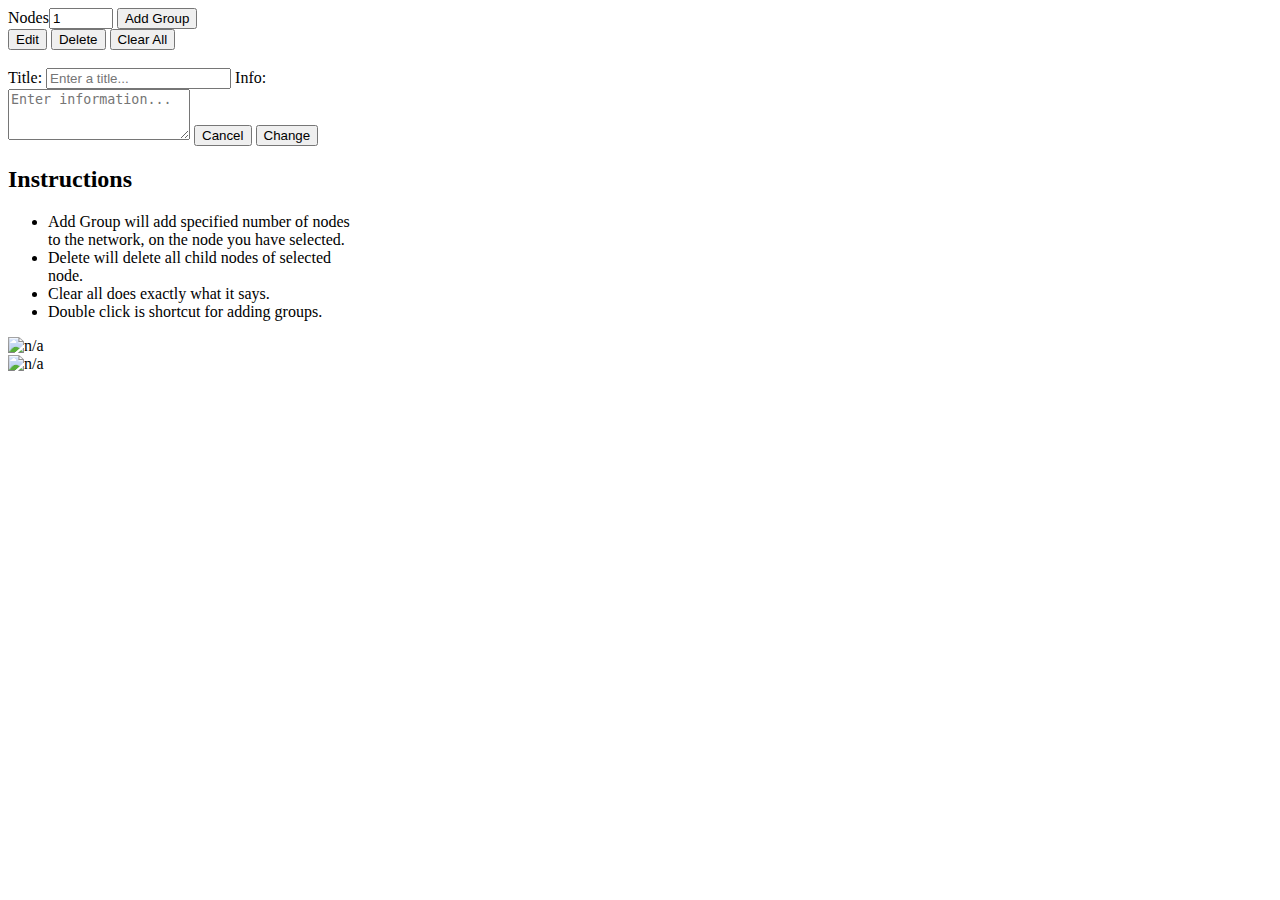
==== index.html @ 5490dbbf "Update and rename main.html to index.html" ====
<!doctype html>
<html>
<head>
  <title>Network | Basic usage</title>
    <script type="text/javascript" src="Vis Network/vis-network.min.js"></script>
    <link href="styles/vis-network.min.css" rel="stylesheet" type="text/css" />
    <link rel="stylesheet" type="text/css" href="styles/mycss.css"> 
    <link rel="stylesheet" type="text/css" href="styles/bootstrap.css">
    <script src="https://ajax.googleapis.com/ajax/libs/jquery/3.2.1/jquery.min.js"></script>
</head>
<body>  
    <div id="mySidenav" class="sidenav">
        <table>
            <tbody>
                <tr>
                    <div class="container" id="inputDialogue">                                         
                        <span class="label label-info" id="label">Nodes</span><input type="number" class="form-control" name="nodeCount" value="1" min="1" max="100" id="nodeCount">
                        <input type="button" name="addGroup" id="addgroup" value="Add Group" class="btn btn-success custom" onclick="addGroup()"><br>
                        <input type="button" name="edit" value="Edit" class="btn btn-info visible custom" onclick="editInterface()">
                        <input type="button" name="deleteGroup" value="Delete" class="btn btn-warning custom" onclick="deleteGroup()">
                        <input type="button" name="clear" value="Clear All" class = "btn btn-danger custom" onclick="clearAll()"><br><br>                        
                        <div class="hidden" id="editinterface">               
                        <form class="form-group" id="editForm">
                            <label for="title">Title:</label>
                            <input type="text" id="title" name="title" placeholder="Enter a title..." class="form-control editcustom">
                            <label for="info" id="editLabel">Info:</label>
                            <textarea name="info" id="info" rows="3" placeholder="Enter information..." class="form-control editcustom"></textarea>
                            <input type="button" name="cancel" value="Cancel" class="btn btn-danger custom" onclick="cancelEdit()">
                            <input type="button" name="change" value="Change" class="btn btn-info custom" onclick="changeValues()">
                        </form>
                        </div>
                        <div id="instructions">
                            <h2>Instructions</h2>
                            <ul id="instructions-list">
                                <li>Add Group will add specified number of nodes to the network, on the node you have selected.</li>
                                <li>Delete will delete all child nodes of selected node.</li>
                                <li>Clear all does exactly what it says.</li>
                                <li>Double click is shortcut for adding groups.</li>
                            </ul>    
                        </div>                                       
                    </div>
                </tr>
            </tbody>
        </table>
        <div onclick="closeNav()" id="closeBtn" onmouseover="" style="cursor:pointer;">
            <img src="images/close.ico" alt="n/a">
        </div>
    </div>
    <span onclick="openNav()" id="openBtn" onmouseover="" style="cursor:pointer;" ><img src="images/open.png" alt="n/a"></span> 
    <div id="mynetwork" style="background-color:white"></div>    
    
    <script type="text/javascript" src="Vis Network/network.js"></script> 
    <script> //just the nav window open close
        function openNav(){
            document.getElementById('mySidenav').style.width = '350px';
        }
        function closeNav(){
            document.getElementById('mySidenav').style.width = '0px';
        }
        openNav();
    </script>    
</body>
</html>
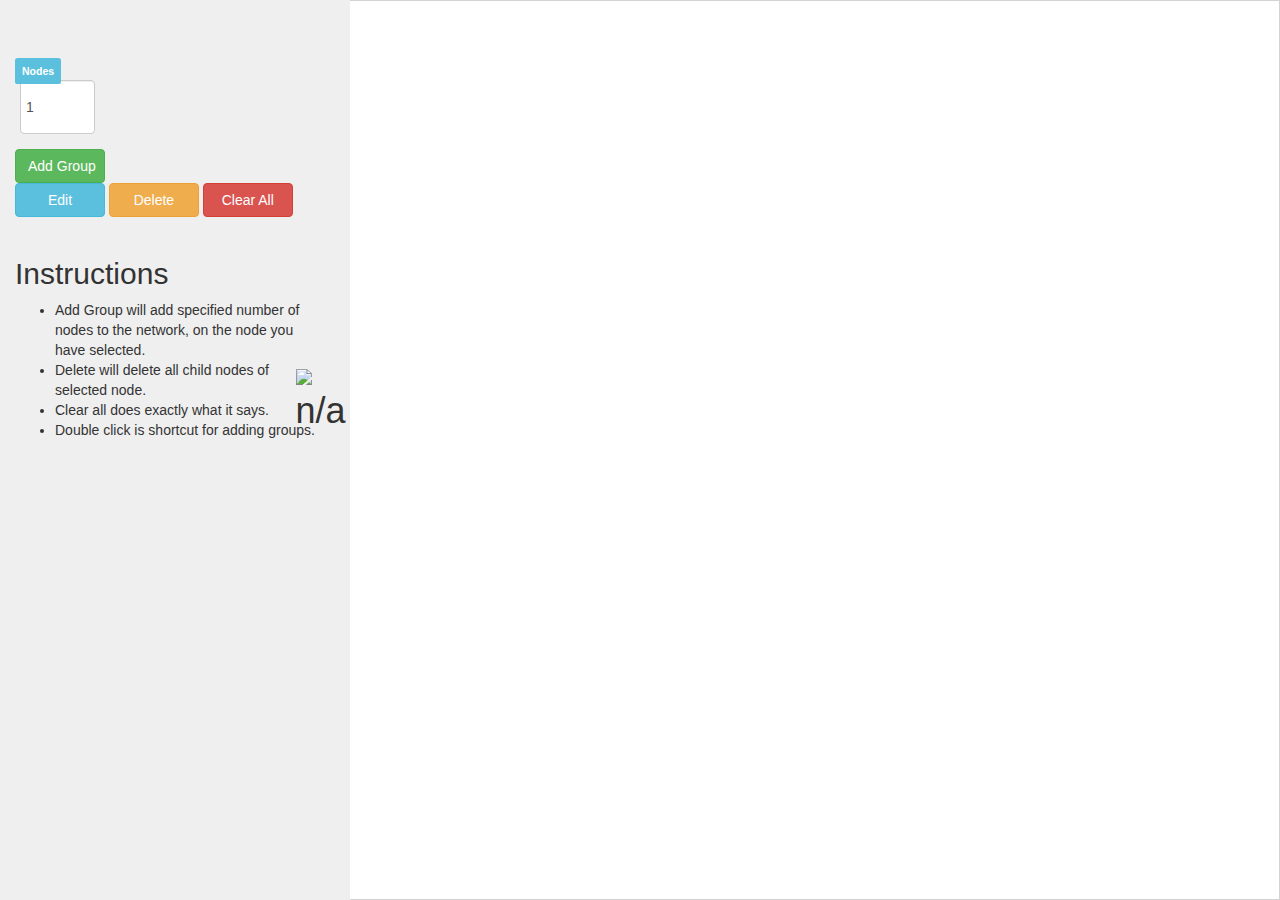
==== commit 8640fdea: "Update index.html" ====
--- a/index.html
+++ b/index.html
@@ -3,9 +3,9 @@
 <head>
   <title>Network | Basic usage</title>
     <script type="text/javascript" src="Vis Network/vis-network.min.js"></script>
-    <link href="styles/vis-network.min.css" rel="stylesheet" type="text/css" />
-    <link rel="stylesheet" type="text/css" href="styles/mycss.css"> 
-    <link rel="stylesheet" type="text/css" href="styles/bootstrap.css">
+    <link href="Vis Network/styles/vis-network.min.css" rel="stylesheet" type="text/css" />
+    <link rel="stylesheet" type="text/css" href="Vis Network/styles/mycss.css"> 
+    <link rel="stylesheet" type="text/css" href="Vis Network/styles/bootstrap.css">
     <script src="https://ajax.googleapis.com/ajax/libs/jquery/3.2.1/jquery.min.js"></script>
 </head>
 <body>  
--- a/Vis Network/styles/vis-network.min.css
+++ b/Vis Network/styles/vis-network.min.css
@@ -0,0 +1 @@
+.vis .overlay{position:absolute;top:0;left:0;width:100%;height:100%;z-index:10}.vis-active{box-shadow:0 0 10px #86d5f8}.vis [class*=span]{min-height:0;width:auto}div.vis-configuration{position:relative;display:block;float:left;font-size:12px}div.vis-configuration-wrapper{display:block;width:700px}div.vis-configuration-wrapper::after{clear:both;content:"";display:block}div.vis-configuration.vis-config-option-container{display:block;width:495px;background-color:#fff;border:2px solid #f7f8fa;border-radius:4px;margin-top:20px;left:10px;padding-left:5px}div.vis-configuration.vis-config-button{display:block;width:495px;height:25px;vertical-align:middle;line-height:25px;background-color:#f7f8fa;border:2px solid #ceced0;border-radius:4px;margin-top:20px;left:10px;padding-left:5px;cursor:pointer;margin-bottom:30px}div.vis-configuration.vis-config-button.hover{background-color:#4588e6;border:2px solid #214373;color:#fff}div.vis-configuration.vis-config-item{display:block;float:left;width:495px;height:25px;vertical-align:middle;line-height:25px}div.vis-configuration.vis-config-item.vis-config-s2{left:10px;background-color:#f7f8fa;padding-left:5px;border-radius:3px}div.vis-configuration.vis-config-item.vis-config-s3{left:20px;background-color:#e4e9f0;padding-left:5px;border-radius:3px}div.vis-configuration.vis-config-item.vis-config-s4{left:30px;background-color:#cfd8e6;padding-left:5px;border-radius:3px}div.vis-configuration.vis-config-header{font-size:18px;font-weight:700}div.vis-configuration.vis-config-label{width:120px;height:25px;line-height:25px}div.vis-configuration.vis-config-label.vis-config-s3{width:110px}div.vis-configuration.vis-config-label.vis-config-s4{width:100px}div.vis-configuration.vis-config-colorBlock{top:1px;width:30px;height:19px;border:1px solid #444;border-radius:2px;padding:0;margin:0;cursor:pointer}input.vis-configuration.vis-config-checkbox{left:-5px}input.vis-configuration.vis-config-rangeinput{position:relative;top:-5px;width:60px;padding:1px;margin:0;pointer-events:none}input.vis-configuration.vis-config-range{-webkit-appearance:none;border:0 solid #fff;background-color:rgba(0,0,0,0);width:300px;height:20px}input.vis-configuration.vis-config-range::-webkit-slider-runnable-track{width:300px;height:5px;background:#dedede;background:-moz-linear-gradient(top,#dedede 0,#c8c8c8 99%);background:-webkit-gradient(linear,left top,left bottom,color-stop(0,#dedede),color-stop(99%,#c8c8c8));background:-webkit-linear-gradient(top,#dedede 0,#c8c8c8 99%);background:-o-linear-gradient(top,#dedede 0,#c8c8c8 99%);background:-ms-linear-gradient(top,#dedede 0,#c8c8c8 99%);background:linear-gradient(to bottom,#dedede 0,#c8c8c8 99%);border:1px solid #999;box-shadow:#aaa 0 0 3px 0;border-radius:3px}input.vis-configuration.vis-config-range::-webkit-slider-thumb{-webkit-appearance:none;border:1px solid #14334b;height:17px;width:17px;border-radius:50%;background:#3876c2;background:-moz-linear-gradient(top,#3876c2 0,#385380 100%);background:-webkit-gradient(linear,left top,left bottom,color-stop(0,#3876c2),color-stop(100%,#385380));background:-webkit-linear-gradient(top,#3876c2 0,#385380 100%);background:-o-linear-gradient(top,#3876c2 0,#385380 100%);background:-ms-linear-gradient(top,#3876c2 0,#385380 100%);background:linear-gradient(to bottom,#3876c2 0,#385380 100%);box-shadow:#111927 0 0 1px 0;margin-top:-7px}input.vis-configuration.vis-config-range:focus{outline:0}input.vis-configuration.vis-config-range:focus::-webkit-slider-runnable-track{background:#9d9d9d;background:-moz-linear-gradient(top,#9d9d9d 0,#c8c8c8 99%);background:-webkit-gradient(linear,left top,left bottom,color-stop(0,#9d9d9d),color-stop(99%,#c8c8c8));background:-webkit-linear-gradient(top,#9d9d9d 0,#c8c8c8 99%);background:-o-linear-gradient(top,#9d9d9d 0,#c8c8c8 99%);background:-ms-linear-gradient(top,#9d9d9d 0,#c8c8c8 99%);background:linear-gradient(to bottom,#9d9d9d 0,#c8c8c8 99%)}input.vis-configuration.vis-config-range::-moz-range-track{width:300px;height:10px;background:#dedede;background:-moz-linear-gradient(top,#dedede 0,#c8c8c8 99%);background:-webkit-gradient(linear,left top,left bottom,color-stop(0,#dedede),color-stop(99%,#c8c8c8));background:-webkit-linear-gradient(top,#dedede 0,#c8c8c8 99%);background:-o-linear-gradient(top,#dedede 0,#c8c8c8 99%);background:-ms-linear-gradient(top,#dedede 0,#c8c8c8 99%);background:linear-gradient(to bottom,#dedede 0,#c8c8c8 99%);border:1px solid #999;box-shadow:#aaa 0 0 3px 0;border-radius:3px}input.vis-configuration.vis-config-range::-moz-range-thumb{border:none;height:16px;width:16px;border-radius:50%;background:#385380}input.vis-configuration.vis-config-range:-moz-focusring{outline:1px solid #fff;outline-offset:-1px}input.vis-configuration.vis-config-range::-ms-track{width:300px;height:5px;background:0 0;border-color:transparent;border-width:6px 0;color:transparent}input.vis-configuration.vis-config-range::-ms-fill-lower{background:#777;border-radius:10px}input.vis-configuration.vis-config-range::-ms-fill-upper{background:#ddd;border-radius:10px}input.vis-configuration.vis-config-range::-ms-thumb{border:none;height:16px;width:16px;border-radius:50%;background:#385380}input.vis-configuration.vis-config-range:focus::-ms-fill-lower{background:#888}input.vis-configuration.vis-config-range:focus::-ms-fill-upper{background:#ccc}.vis-configuration-popup{position:absolute;background:rgba(57,76,89,.85);border:2px solid #f2faff;line-height:30px;height:30px;width:150px;text-align:center;color:#fff;font-size:14px;border-radius:4px;-webkit-transition:opacity .3s ease-in-out;-moz-transition:opacity .3s ease-in-out;transition:opacity .3s ease-in-out}.vis-configuration-popup:after,.vis-configuration-popup:before{left:100%;top:50%;border:solid transparent;content:" ";height:0;width:0;position:absolute;pointer-events:none}.vis-configuration-popup:after{border-color:rgba(136,183,213,0);border-left-color:rgba(57,76,89,.85);border-width:8px;margin-top:-8px}.vis-configuration-popup:before{border-color:rgba(194,225,245,0);border-left-color:#f2faff;border-width:12px;margin-top:-12px}div.vis-tooltip{position:absolute;visibility:hidden;padding:5px;white-space:nowrap;font-family:verdana;font-size:14px;color:#000;background-color:#f5f4ed;-moz-border-radius:3px;-webkit-border-radius:3px;border-radius:3px;border:1px solid #808074;box-shadow:3px 3px 10px rgba(0,0,0,.2);pointer-events:none;z-index:5}div.vis-color-picker{position:absolute;top:0;left:30px;margin-top:-140px;margin-left:30px;width:310px;height:444px;z-index:1;padding:10px;border-radius:15px;background-color:#fff;display:none;box-shadow:rgba(0,0,0,.5) 0 0 10px 0}div.vis-color-picker div.vis-arrow{position:absolute;top:147px;left:5px}div.vis-color-picker div.vis-arrow::after,div.vis-color-picker div.vis-arrow::before{right:100%;top:50%;border:solid transparent;content:" ";height:0;width:0;position:absolute;pointer-events:none}div.vis-color-picker div.vis-arrow:after{border-color:rgba(255,255,255,0);border-right-color:#fff;border-width:30px;margin-top:-30px}div.vis-color-picker div.vis-color{position:absolute;width:289px;height:289px;cursor:pointer}div.vis-color-picker div.vis-brightness{position:absolute;top:313px}div.vis-color-picker div.vis-opacity{position:absolute;top:350px}div.vis-color-picker div.vis-selector{position:absolute;top:137px;left:137px;width:15px;height:15px;border-radius:15px;border:1px solid #fff;background:#4c4c4c;background:-moz-linear-gradient(top,#4c4c4c 0,#595959 12%,#666 25%,#474747 39%,#2c2c2c 50%,#000 51%,#111 60%,#2b2b2b 76%,#1c1c1c 91%,#131313 100%);background:-webkit-gradient(linear,left top,left bottom,color-stop(0,#4c4c4c),color-stop(12%,#595959),color-stop(25%,#666),color-stop(39%,#474747),color-stop(50%,#2c2c2c),color-stop(51%,#000),color-stop(60%,#111),color-stop(76%,#2b2b2b),color-stop(91%,#1c1c1c),color-stop(100%,#131313));background:-webkit-linear-gradient(top,#4c4c4c 0,#595959 12%,#666 25%,#474747 39%,#2c2c2c 50%,#000 51%,#111 60%,#2b2b2b 76%,#1c1c1c 91%,#131313 100%);background:-o-linear-gradient(top,#4c4c4c 0,#595959 12%,#666 25%,#474747 39%,#2c2c2c 50%,#000 51%,#111 60%,#2b2b2b 76%,#1c1c1c 91%,#131313 100%);background:-ms-linear-gradient(top,#4c4c4c 0,#595959 12%,#666 25%,#474747 39%,#2c2c2c 50%,#000 51%,#111 60%,#2b2b2b 76%,#1c1c1c 91%,#131313 100%);background:linear-gradient(to bottom,#4c4c4c 0,#595959 12%,#666 25%,#474747 39%,#2c2c2c 50%,#000 51%,#111 60%,#2b2b2b 76%,#1c1c1c 91%,#131313 100%)}div.vis-color-picker div.vis-new-color{position:absolute;width:140px;height:20px;border:1px solid rgba(0,0,0,.1);border-radius:5px;top:380px;left:159px;text-align:right;padding-right:2px;font-size:10px;color:rgba(0,0,0,.4);vertical-align:middle;line-height:20px}div.vis-color-picker div.vis-initial-color{position:absolute;width:140px;height:20px;border:1px solid rgba(0,0,0,.1);border-radius:5px;top:380px;left:10px;text-align:left;padding-left:2px;font-size:10px;color:rgba(0,0,0,.4);vertical-align:middle;line-height:20px}div.vis-color-picker div.vis-label{position:absolute;width:300px;left:10px}div.vis-color-picker div.vis-label.vis-brightness{top:300px}div.vis-color-picker div.vis-label.vis-opacity{top:338px}div.vis-color-picker div.vis-button{position:absolute;width:68px;height:25px;border-radius:10px;vertical-align:middle;text-align:center;line-height:25px;top:410px;border:2px solid #d9d9d9;background-color:#f7f7f7;cursor:pointer}div.vis-color-picker div.vis-button.vis-cancel{left:5px}div.vis-color-picker div.vis-button.vis-load{left:82px}div.vis-color-picker div.vis-button.vis-apply{left:159px}div.vis-color-picker div.vis-button.vis-save{left:236px}div.vis-color-picker input.vis-range{width:290px;height:20px}div.vis-network div.vis-manipulation{box-sizing:content-box;border-width:0;border-bottom:1px;border-style:solid;border-color:#d6d9d8;background:#fff;background:-moz-linear-gradient(top,#fff 0,#fcfcfc 48%,#fafafa 50%,#fcfcfc 100%);background:-webkit-gradient(linear,left top,left bottom,color-stop(0,#fff),color-stop(48%,#fcfcfc),color-stop(50%,#fafafa),color-stop(100%,#fcfcfc));background:-webkit-linear-gradient(top,#fff 0,#fcfcfc 48%,#fafafa 50%,#fcfcfc 100%);background:-o-linear-gradient(top,#fff 0,#fcfcfc 48%,#fafafa 50%,#fcfcfc 100%);background:-ms-linear-gradient(top,#fff 0,#fcfcfc 48%,#fafafa 50%,#fcfcfc 100%);background:linear-gradient(to bottom,#fff 0,#fcfcfc 48%,#fafafa 50%,#fcfcfc 100%);padding-top:4px;position:absolute;left:0;top:0;width:100%;height:28px}div.vis-network div.vis-edit-mode{position:absolute;left:0;top:5px;height:30px}div.vis-network div.vis-close{position:absolute;right:0;top:0;width:30px;height:30px;background-position:20px 3px;background-repeat:no-repeat;background-image:url(img/network/cross.png);cursor:pointer;-webkit-touch-callout:none;-webkit-user-select:none;-khtml-user-select:none;-moz-user-select:none;-ms-user-select:none;user-select:none}div.vis-network div.vis-close:hover{opacity:.6}div.vis-network div.vis-edit-mode div.vis-button,div.vis-network div.vis-manipulation div.vis-button{float:left;font-family:verdana;font-size:12px;-moz-border-radius:15px;border-radius:15px;display:inline-block;background-position:0 0;background-repeat:no-repeat;height:24px;margin-left:10px;cursor:pointer;padding:0 8px 0 8px;-webkit-touch-callout:none;-webkit-user-select:none;-khtml-user-select:none;-moz-user-select:none;-ms-user-select:none;user-select:none}div.vis-network div.vis-manipulation div.vis-button:hover{box-shadow:1px 1px 8px rgba(0,0,0,.2)}div.vis-network div.vis-manipulation div.vis-button:active{box-shadow:1px 1px 8px rgba(0,0,0,.5)}div.vis-network div.vis-manipulation div.vis-button.vis-back{background-image:url(img/network/backIcon.png)}div.vis-network div.vis-manipulation div.vis-button.vis-none:hover{box-shadow:1px 1px 8px transparent;cursor:default}div.vis-network div.vis-manipulation div.vis-button.vis-none:active{box-shadow:1px 1px 8px transparent}div.vis-network div.vis-manipulation div.vis-button.vis-none{padding:0}div.vis-network div.vis-manipulation div.notification{margin:2px;font-weight:700}div.vis-network div.vis-manipulation div.vis-button.vis-add{background-image:url(img/network/addNodeIcon.png)}div.vis-network div.vis-edit-mode div.vis-button.vis-edit,div.vis-network div.vis-manipulation div.vis-button.vis-edit{background-image:url(img/network/editIcon.png)}div.vis-network div.vis-edit-mode div.vis-button.vis-edit.vis-edit-mode{background-color:#fcfcfc;border:1px solid #ccc}div.vis-network div.vis-manipulation div.vis-button.vis-connect{background-image:url(img/network/connectIcon.png)}div.vis-network div.vis-manipulation div.vis-button.vis-delete{background-image:url(img/network/deleteIcon.png)}div.vis-network div.vis-edit-mode div.vis-label,div.vis-network div.vis-manipulation div.vis-label{margin:0 0 0 23px;line-height:25px}div.vis-network div.vis-manipulation div.vis-separator-line{float:left;display:inline-block;width:1px;height:21px;background-color:#bdbdbd;margin:0 7px 0 15px}div.vis-network div.vis-navigation div.vis-button{width:34px;height:34px;-moz-border-radius:17px;border-radius:17px;position:absolute;display:inline-block;background-position:2px 2px;background-repeat:no-repeat;cursor:pointer;-webkit-touch-callout:none;-webkit-user-select:none;-khtml-user-select:none;-moz-user-select:none;-ms-user-select:none;user-select:none}div.vis-network div.vis-navigation div.vis-button:hover{box-shadow:0 0 3px 3px rgba(56,207,21,.3)}div.vis-network div.vis-navigation div.vis-button:active{box-shadow:0 0 1px 3px rgba(56,207,21,.95)}div.vis-network div.vis-navigation div.vis-button.vis-up{background-image:url(img/network/upArrow.png);bottom:50px;left:55px}div.vis-network div.vis-navigation div.vis-button.vis-down{background-image:url(img/network/downArrow.png);bottom:10px;left:55px}div.vis-network div.vis-navigation div.vis-button.vis-left{background-image:url(img/network/leftArrow.png);bottom:10px;left:15px}div.vis-network div.vis-navigation div.vis-button.vis-right{background-image:url(img/network/rightArrow.png);bottom:10px;left:95px}div.vis-network div.vis-navigation div.vis-button.vis-zoomIn{background-image:url(img/network/plus.png);bottom:10px;right:15px}div.vis-network div.vis-navigation div.vis-button.vis-zoomOut{background-image:url(img/network/minus.png);bottom:10px;right:55px}div.vis-network div.vis-navigation div.vis-button.vis-zoomExtends{background-image:url(img/network/zoomExtends.png);bottom:50px;right:15px}--- a/Vis Network/styles/mycss.css
+++ b/Vis Network/styles/mycss.css
@@ -0,0 +1,76 @@
+ h4 {
+    text-align: center;
+    color: #333300;
+    font-family: Helvetica Neue,Helvetica,Arial,sans-serif;
+}
+html{
+    height:100%;
+}
+.home {
+    text-decoration: none;
+}   
+#mynetwork {
+    width: 100%;
+    height: 100%;
+    border: 1px solid lightgray;
+    position: absolute;
+    margin-left: auto;
+    margin-right: auto;
+}   
+p {
+    text-align: center;
+    font-size: 24px;
+    font-family: Helvetica Neue,Helvetica,Arial,sans-serif;
+}
+#nodeCount{
+    padding-left:5px;
+    margin-left:5px;
+    margin-bottom:15px;
+    width:75px;
+}
+ul{
+    width:300px;
+    overflow: inherit
+}
+#label{
+    padding:7px;
+}
+.sidenav{
+    height:100%;
+    width:0;
+    position:fixed;
+    z-index:3;
+    top:0;
+    left:0;
+    background-color:#efefef;
+    overflow: hidden;
+    padding-top:60px;
+    transition:0.5s;
+}
+.custom{
+    width:90px;
+}
+.sidenav table{
+    transition:0.3s;
+}
+.sidenav #closeBtn{
+    position:absolute;
+    top:41%;
+    right:2px;
+    font-size: 36px;
+    width:15%;
+}
+.sidenav img{
+    width:100%;
+}
+#openBtn{
+    z-index:2;
+    top:45%;
+    left:0;
+    display:inline-block;
+    position: absolute;
+}
+img{
+    width:40%;
+    height:40%;
+}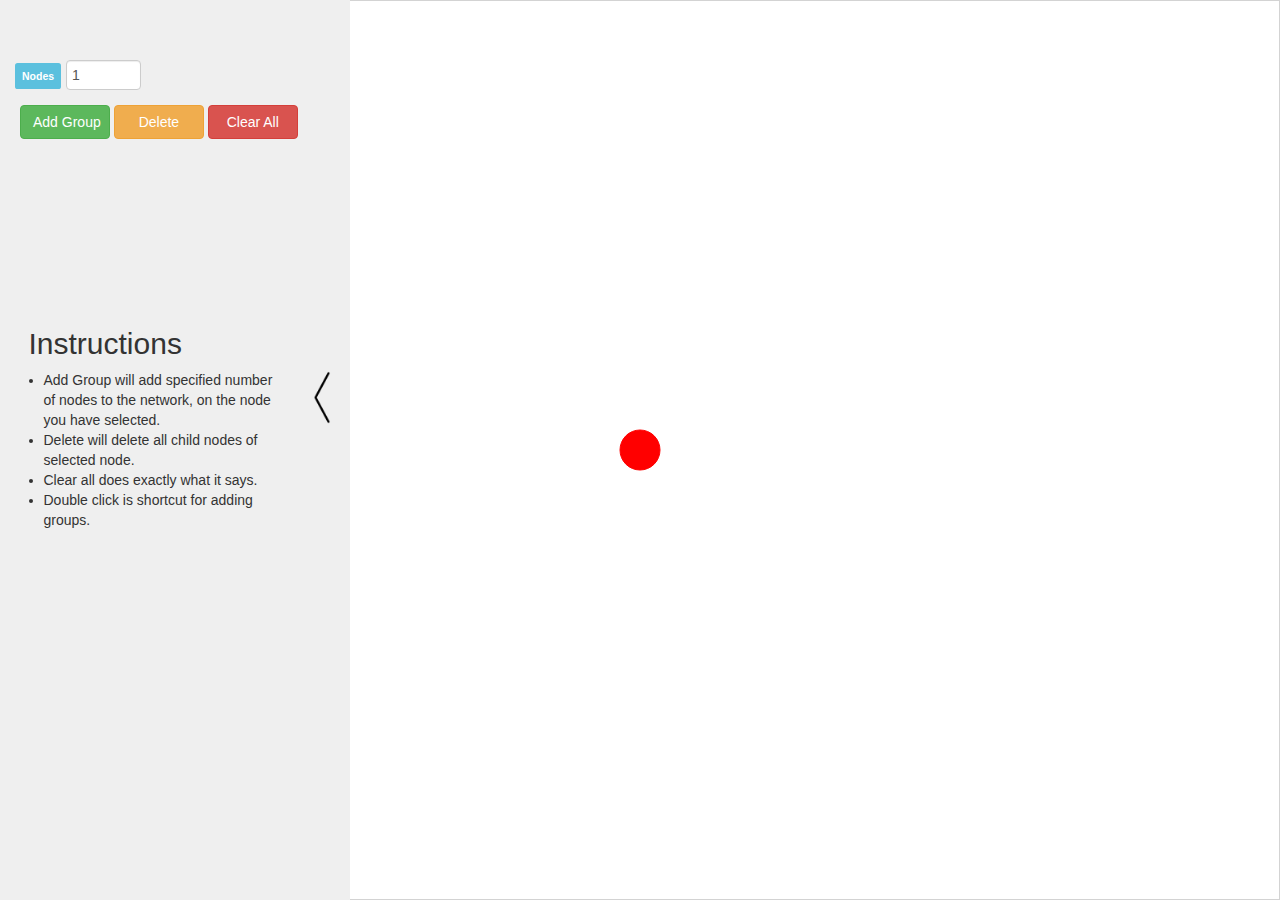
==== commit a875ac00: "no edit stable" ====
--- a/index.html
+++ b/index.html
@@ -1,63 +1,52 @@
-<!doctype html>
-<html>
-<head>
-  <title>Network | Basic usage</title>
-    <script type="text/javascript" src="Vis Network/vis-network.min.js"></script>
-    <link href="Vis Network/styles/vis-network.min.css" rel="stylesheet" type="text/css" />
-    <link rel="stylesheet" type="text/css" href="Vis Network/styles/mycss.css"> 
-    <link rel="stylesheet" type="text/css" href="Vis Network/styles/bootstrap.css">
-    <script src="https://ajax.googleapis.com/ajax/libs/jquery/3.2.1/jquery.min.js"></script>
-</head>
-<body>  
-    <div id="mySidenav" class="sidenav">
-        <table>
-            <tbody>
-                <tr>
-                    <div class="container" id="inputDialogue">                                         
-                        <span class="label label-info" id="label">Nodes</span><input type="number" class="form-control" name="nodeCount" value="1" min="1" max="100" id="nodeCount">
-                        <input type="button" name="addGroup" id="addgroup" value="Add Group" class="btn btn-success custom" onclick="addGroup()"><br>
-                        <input type="button" name="edit" value="Edit" class="btn btn-info visible custom" onclick="editInterface()">
-                        <input type="button" name="deleteGroup" value="Delete" class="btn btn-warning custom" onclick="deleteGroup()">
-                        <input type="button" name="clear" value="Clear All" class = "btn btn-danger custom" onclick="clearAll()"><br><br>                        
-                        <div class="hidden" id="editinterface">               
-                        <form class="form-group" id="editForm">
-                            <label for="title">Title:</label>
-                            <input type="text" id="title" name="title" placeholder="Enter a title..." class="form-control editcustom">
-                            <label for="info" id="editLabel">Info:</label>
-                            <textarea name="info" id="info" rows="3" placeholder="Enter information..." class="form-control editcustom"></textarea>
-                            <input type="button" name="cancel" value="Cancel" class="btn btn-danger custom" onclick="cancelEdit()">
-                            <input type="button" name="change" value="Change" class="btn btn-info custom" onclick="changeValues()">
-                        </form>
-                        </div>
-                        <div id="instructions">
-                            <h2>Instructions</h2>
-                            <ul id="instructions-list">
-                                <li>Add Group will add specified number of nodes to the network, on the node you have selected.</li>
-                                <li>Delete will delete all child nodes of selected node.</li>
-                                <li>Clear all does exactly what it says.</li>
-                                <li>Double click is shortcut for adding groups.</li>
-                            </ul>    
-                        </div>                                       
-                    </div>
-                </tr>
-            </tbody>
-        </table>
-        <div onclick="closeNav()" id="closeBtn" onmouseover="" style="cursor:pointer;">
-            <img src="images/close.ico" alt="n/a">
-        </div>
-    </div>
-    <span onclick="openNav()" id="openBtn" onmouseover="" style="cursor:pointer;" ><img src="images/open.png" alt="n/a"></span> 
-    <div id="mynetwork" style="background-color:white"></div>    
-    
-    <script type="text/javascript" src="Vis Network/network.js"></script> 
-    <script> //just the nav window open close
-        function openNav(){
-            document.getElementById('mySidenav').style.width = '350px';
-        }
-        function closeNav(){
-            document.getElementById('mySidenav').style.width = '0px';
-        }
-        openNav();
-    </script>    
-</body>
-</html>
+<!doctype html>
+<html>
+<head>
+  <title>Network | Basic usage</title>
+    <script type="text/javascript" src="vis-network.min.js"></script>
+    <link href="styles/vis-network.min.css" rel="stylesheet" type="text/css" />
+    <link rel="stylesheet" type="text/css" href="styles/mycss.css"> 
+    <link rel="stylesheet" type="text/css" href="styles/bootstrap.css">
+    <script src="https://ajax.googleapis.com/ajax/libs/jquery/3.2.1/jquery.min.js"></script>
+</head>
+<body>  
+    <div id="mySidenav" class="sidenav">
+        <table>
+            <tbody>
+                <tr>
+                    <div class="container" id="inputDialogue">                                         
+                        <span class="label label-info" id="label">Nodes</span><input type="number" class="form-control" name="nodeCount" value="1" min="1" max="100" id="nodeCount">
+                        <br> <input type="button" name="addGroup" id="addgroup" value="Add Group" class="btn btn-success custom" onclick="addGroup()">                      
+                        <input type="button" name="deleteGroup" value="Delete" class="btn btn-warning custom" onclick="deleteGroup()">
+                        <input type="button" name="clear" value="Clear All" class = "btn btn-danger custom" onclick="clearAll()"><br><br>                 
+                        <div id="instructions">
+                            <h2>Instructions</h2>
+                            <ul id="instructions-list">
+                                <li>Add Group will add specified number of nodes to the network, on the node you have selected.</li>
+                                <li>Delete will delete all child nodes of selected node.</li>
+                                <li>Clear all does exactly what it says.</li>
+                                <li>Double click is shortcut for adding groups.</li>
+                            </ul>    
+                        </div>                                       
+                    </div>
+                </tr>
+            </tbody>
+        </table>
+        <div onclick="closeNav()" id="closeBtn" onmouseover="" style="cursor:pointer;">
+            <img src="images/close.ico" alt="n/a">
+        </div>
+    </div>
+    <span onclick="openNav()" id="openBtn" onmouseover="" style="cursor:pointer;" ><img src="images/open.png" alt="n/a"></span> 
+    <div id="mynetwork" style="background-color:white"></div>    
+    
+    <script type="text/javascript" src="network.js?2"></script> 
+    <script> //just the nav window open close
+        function openNav(){
+            document.getElementById('mySidenav').style.width = '350px';
+        }
+        function closeNav(){
+            document.getElementById('mySidenav').style.width = '0px';
+        }
+        openNav();
+    </script>    
+</body>
+</html>
--- a/styles/vis-network.min.css
+++ b/styles/vis-network.min.css
@@ -0,0 +1 @@
+.vis .overlay{position:absolute;top:0;left:0;width:100%;height:100%;z-index:10}.vis-active{box-shadow:0 0 10px #86d5f8}.vis [class*=span]{min-height:0;width:auto}div.vis-configuration{position:relative;display:block;float:left;font-size:12px}div.vis-configuration-wrapper{display:block;width:700px}div.vis-configuration-wrapper::after{clear:both;content:"";display:block}div.vis-configuration.vis-config-option-container{display:block;width:495px;background-color:#fff;border:2px solid #f7f8fa;border-radius:4px;margin-top:20px;left:10px;padding-left:5px}div.vis-configuration.vis-config-button{display:block;width:495px;height:25px;vertical-align:middle;line-height:25px;background-color:#f7f8fa;border:2px solid #ceced0;border-radius:4px;margin-top:20px;left:10px;padding-left:5px;cursor:pointer;margin-bottom:30px}div.vis-configuration.vis-config-button.hover{background-color:#4588e6;border:2px solid #214373;color:#fff}div.vis-configuration.vis-config-item{display:block;float:left;width:495px;height:25px;vertical-align:middle;line-height:25px}div.vis-configuration.vis-config-item.vis-config-s2{left:10px;background-color:#f7f8fa;padding-left:5px;border-radius:3px}div.vis-configuration.vis-config-item.vis-config-s3{left:20px;background-color:#e4e9f0;padding-left:5px;border-radius:3px}div.vis-configuration.vis-config-item.vis-config-s4{left:30px;background-color:#cfd8e6;padding-left:5px;border-radius:3px}div.vis-configuration.vis-config-header{font-size:18px;font-weight:700}div.vis-configuration.vis-config-label{width:120px;height:25px;line-height:25px}div.vis-configuration.vis-config-label.vis-config-s3{width:110px}div.vis-configuration.vis-config-label.vis-config-s4{width:100px}div.vis-configuration.vis-config-colorBlock{top:1px;width:30px;height:19px;border:1px solid #444;border-radius:2px;padding:0;margin:0;cursor:pointer}input.vis-configuration.vis-config-checkbox{left:-5px}input.vis-configuration.vis-config-rangeinput{position:relative;top:-5px;width:60px;padding:1px;margin:0;pointer-events:none}input.vis-configuration.vis-config-range{-webkit-appearance:none;border:0 solid #fff;background-color:rgba(0,0,0,0);width:300px;height:20px}input.vis-configuration.vis-config-range::-webkit-slider-runnable-track{width:300px;height:5px;background:#dedede;background:-moz-linear-gradient(top,#dedede 0,#c8c8c8 99%);background:-webkit-gradient(linear,left top,left bottom,color-stop(0,#dedede),color-stop(99%,#c8c8c8));background:-webkit-linear-gradient(top,#dedede 0,#c8c8c8 99%);background:-o-linear-gradient(top,#dedede 0,#c8c8c8 99%);background:-ms-linear-gradient(top,#dedede 0,#c8c8c8 99%);background:linear-gradient(to bottom,#dedede 0,#c8c8c8 99%);border:1px solid #999;box-shadow:#aaa 0 0 3px 0;border-radius:3px}input.vis-configuration.vis-config-range::-webkit-slider-thumb{-webkit-appearance:none;border:1px solid #14334b;height:17px;width:17px;border-radius:50%;background:#3876c2;background:-moz-linear-gradient(top,#3876c2 0,#385380 100%);background:-webkit-gradient(linear,left top,left bottom,color-stop(0,#3876c2),color-stop(100%,#385380));background:-webkit-linear-gradient(top,#3876c2 0,#385380 100%);background:-o-linear-gradient(top,#3876c2 0,#385380 100%);background:-ms-linear-gradient(top,#3876c2 0,#385380 100%);background:linear-gradient(to bottom,#3876c2 0,#385380 100%);box-shadow:#111927 0 0 1px 0;margin-top:-7px}input.vis-configuration.vis-config-range:focus{outline:0}input.vis-configuration.vis-config-range:focus::-webkit-slider-runnable-track{background:#9d9d9d;background:-moz-linear-gradient(top,#9d9d9d 0,#c8c8c8 99%);background:-webkit-gradient(linear,left top,left bottom,color-stop(0,#9d9d9d),color-stop(99%,#c8c8c8));background:-webkit-linear-gradient(top,#9d9d9d 0,#c8c8c8 99%);background:-o-linear-gradient(top,#9d9d9d 0,#c8c8c8 99%);background:-ms-linear-gradient(top,#9d9d9d 0,#c8c8c8 99%);background:linear-gradient(to bottom,#9d9d9d 0,#c8c8c8 99%)}input.vis-configuration.vis-config-range::-moz-range-track{width:300px;height:10px;background:#dedede;background:-moz-linear-gradient(top,#dedede 0,#c8c8c8 99%);background:-webkit-gradient(linear,left top,left bottom,color-stop(0,#dedede),color-stop(99%,#c8c8c8));background:-webkit-linear-gradient(top,#dedede 0,#c8c8c8 99%);background:-o-linear-gradient(top,#dedede 0,#c8c8c8 99%);background:-ms-linear-gradient(top,#dedede 0,#c8c8c8 99%);background:linear-gradient(to bottom,#dedede 0,#c8c8c8 99%);border:1px solid #999;box-shadow:#aaa 0 0 3px 0;border-radius:3px}input.vis-configuration.vis-config-range::-moz-range-thumb{border:none;height:16px;width:16px;border-radius:50%;background:#385380}input.vis-configuration.vis-config-range:-moz-focusring{outline:1px solid #fff;outline-offset:-1px}input.vis-configuration.vis-config-range::-ms-track{width:300px;height:5px;background:0 0;border-color:transparent;border-width:6px 0;color:transparent}input.vis-configuration.vis-config-range::-ms-fill-lower{background:#777;border-radius:10px}input.vis-configuration.vis-config-range::-ms-fill-upper{background:#ddd;border-radius:10px}input.vis-configuration.vis-config-range::-ms-thumb{border:none;height:16px;width:16px;border-radius:50%;background:#385380}input.vis-configuration.vis-config-range:focus::-ms-fill-lower{background:#888}input.vis-configuration.vis-config-range:focus::-ms-fill-upper{background:#ccc}.vis-configuration-popup{position:absolute;background:rgba(57,76,89,.85);border:2px solid #f2faff;line-height:30px;height:30px;width:150px;text-align:center;color:#fff;font-size:14px;border-radius:4px;-webkit-transition:opacity .3s ease-in-out;-moz-transition:opacity .3s ease-in-out;transition:opacity .3s ease-in-out}.vis-configuration-popup:after,.vis-configuration-popup:before{left:100%;top:50%;border:solid transparent;content:" ";height:0;width:0;position:absolute;pointer-events:none}.vis-configuration-popup:after{border-color:rgba(136,183,213,0);border-left-color:rgba(57,76,89,.85);border-width:8px;margin-top:-8px}.vis-configuration-popup:before{border-color:rgba(194,225,245,0);border-left-color:#f2faff;border-width:12px;margin-top:-12px}div.vis-tooltip{position:absolute;visibility:hidden;padding:5px;white-space:nowrap;font-family:verdana;font-size:14px;color:#000;background-color:#f5f4ed;-moz-border-radius:3px;-webkit-border-radius:3px;border-radius:3px;border:1px solid #808074;box-shadow:3px 3px 10px rgba(0,0,0,.2);pointer-events:none;z-index:5}div.vis-color-picker{position:absolute;top:0;left:30px;margin-top:-140px;margin-left:30px;width:310px;height:444px;z-index:1;padding:10px;border-radius:15px;background-color:#fff;display:none;box-shadow:rgba(0,0,0,.5) 0 0 10px 0}div.vis-color-picker div.vis-arrow{position:absolute;top:147px;left:5px}div.vis-color-picker div.vis-arrow::after,div.vis-color-picker div.vis-arrow::before{right:100%;top:50%;border:solid transparent;content:" ";height:0;width:0;position:absolute;pointer-events:none}div.vis-color-picker div.vis-arrow:after{border-color:rgba(255,255,255,0);border-right-color:#fff;border-width:30px;margin-top:-30px}div.vis-color-picker div.vis-color{position:absolute;width:289px;height:289px;cursor:pointer}div.vis-color-picker div.vis-brightness{position:absolute;top:313px}div.vis-color-picker div.vis-opacity{position:absolute;top:350px}div.vis-color-picker div.vis-selector{position:absolute;top:137px;left:137px;width:15px;height:15px;border-radius:15px;border:1px solid #fff;background:#4c4c4c;background:-moz-linear-gradient(top,#4c4c4c 0,#595959 12%,#666 25%,#474747 39%,#2c2c2c 50%,#000 51%,#111 60%,#2b2b2b 76%,#1c1c1c 91%,#131313 100%);background:-webkit-gradient(linear,left top,left bottom,color-stop(0,#4c4c4c),color-stop(12%,#595959),color-stop(25%,#666),color-stop(39%,#474747),color-stop(50%,#2c2c2c),color-stop(51%,#000),color-stop(60%,#111),color-stop(76%,#2b2b2b),color-stop(91%,#1c1c1c),color-stop(100%,#131313));background:-webkit-linear-gradient(top,#4c4c4c 0,#595959 12%,#666 25%,#474747 39%,#2c2c2c 50%,#000 51%,#111 60%,#2b2b2b 76%,#1c1c1c 91%,#131313 100%);background:-o-linear-gradient(top,#4c4c4c 0,#595959 12%,#666 25%,#474747 39%,#2c2c2c 50%,#000 51%,#111 60%,#2b2b2b 76%,#1c1c1c 91%,#131313 100%);background:-ms-linear-gradient(top,#4c4c4c 0,#595959 12%,#666 25%,#474747 39%,#2c2c2c 50%,#000 51%,#111 60%,#2b2b2b 76%,#1c1c1c 91%,#131313 100%);background:linear-gradient(to bottom,#4c4c4c 0,#595959 12%,#666 25%,#474747 39%,#2c2c2c 50%,#000 51%,#111 60%,#2b2b2b 76%,#1c1c1c 91%,#131313 100%)}div.vis-color-picker div.vis-new-color{position:absolute;width:140px;height:20px;border:1px solid rgba(0,0,0,.1);border-radius:5px;top:380px;left:159px;text-align:right;padding-right:2px;font-size:10px;color:rgba(0,0,0,.4);vertical-align:middle;line-height:20px}div.vis-color-picker div.vis-initial-color{position:absolute;width:140px;height:20px;border:1px solid rgba(0,0,0,.1);border-radius:5px;top:380px;left:10px;text-align:left;padding-left:2px;font-size:10px;color:rgba(0,0,0,.4);vertical-align:middle;line-height:20px}div.vis-color-picker div.vis-label{position:absolute;width:300px;left:10px}div.vis-color-picker div.vis-label.vis-brightness{top:300px}div.vis-color-picker div.vis-label.vis-opacity{top:338px}div.vis-color-picker div.vis-button{position:absolute;width:68px;height:25px;border-radius:10px;vertical-align:middle;text-align:center;line-height:25px;top:410px;border:2px solid #d9d9d9;background-color:#f7f7f7;cursor:pointer}div.vis-color-picker div.vis-button.vis-cancel{left:5px}div.vis-color-picker div.vis-button.vis-load{left:82px}div.vis-color-picker div.vis-button.vis-apply{left:159px}div.vis-color-picker div.vis-button.vis-save{left:236px}div.vis-color-picker input.vis-range{width:290px;height:20px}div.vis-network div.vis-manipulation{box-sizing:content-box;border-width:0;border-bottom:1px;border-style:solid;border-color:#d6d9d8;background:#fff;background:-moz-linear-gradient(top,#fff 0,#fcfcfc 48%,#fafafa 50%,#fcfcfc 100%);background:-webkit-gradient(linear,left top,left bottom,color-stop(0,#fff),color-stop(48%,#fcfcfc),color-stop(50%,#fafafa),color-stop(100%,#fcfcfc));background:-webkit-linear-gradient(top,#fff 0,#fcfcfc 48%,#fafafa 50%,#fcfcfc 100%);background:-o-linear-gradient(top,#fff 0,#fcfcfc 48%,#fafafa 50%,#fcfcfc 100%);background:-ms-linear-gradient(top,#fff 0,#fcfcfc 48%,#fafafa 50%,#fcfcfc 100%);background:linear-gradient(to bottom,#fff 0,#fcfcfc 48%,#fafafa 50%,#fcfcfc 100%);padding-top:4px;position:absolute;left:0;top:0;width:100%;height:28px}div.vis-network div.vis-edit-mode{position:absolute;left:0;top:5px;height:30px}div.vis-network div.vis-close{position:absolute;right:0;top:0;width:30px;height:30px;background-position:20px 3px;background-repeat:no-repeat;background-image:url(img/network/cross.png);cursor:pointer;-webkit-touch-callout:none;-webkit-user-select:none;-khtml-user-select:none;-moz-user-select:none;-ms-user-select:none;user-select:none}div.vis-network div.vis-close:hover{opacity:.6}div.vis-network div.vis-edit-mode div.vis-button,div.vis-network div.vis-manipulation div.vis-button{float:left;font-family:verdana;font-size:12px;-moz-border-radius:15px;border-radius:15px;display:inline-block;background-position:0 0;background-repeat:no-repeat;height:24px;margin-left:10px;cursor:pointer;padding:0 8px 0 8px;-webkit-touch-callout:none;-webkit-user-select:none;-khtml-user-select:none;-moz-user-select:none;-ms-user-select:none;user-select:none}div.vis-network div.vis-manipulation div.vis-button:hover{box-shadow:1px 1px 8px rgba(0,0,0,.2)}div.vis-network div.vis-manipulation div.vis-button:active{box-shadow:1px 1px 8px rgba(0,0,0,.5)}div.vis-network div.vis-manipulation div.vis-button.vis-back{background-image:url(img/network/backIcon.png)}div.vis-network div.vis-manipulation div.vis-button.vis-none:hover{box-shadow:1px 1px 8px transparent;cursor:default}div.vis-network div.vis-manipulation div.vis-button.vis-none:active{box-shadow:1px 1px 8px transparent}div.vis-network div.vis-manipulation div.vis-button.vis-none{padding:0}div.vis-network div.vis-manipulation div.notification{margin:2px;font-weight:700}div.vis-network div.vis-manipulation div.vis-button.vis-add{background-image:url(img/network/addNodeIcon.png)}div.vis-network div.vis-edit-mode div.vis-button.vis-edit,div.vis-network div.vis-manipulation div.vis-button.vis-edit{background-image:url(img/network/editIcon.png)}div.vis-network div.vis-edit-mode div.vis-button.vis-edit.vis-edit-mode{background-color:#fcfcfc;border:1px solid #ccc}div.vis-network div.vis-manipulation div.vis-button.vis-connect{background-image:url(img/network/connectIcon.png)}div.vis-network div.vis-manipulation div.vis-button.vis-delete{background-image:url(img/network/deleteIcon.png)}div.vis-network div.vis-edit-mode div.vis-label,div.vis-network div.vis-manipulation div.vis-label{margin:0 0 0 23px;line-height:25px}div.vis-network div.vis-manipulation div.vis-separator-line{float:left;display:inline-block;width:1px;height:21px;background-color:#bdbdbd;margin:0 7px 0 15px}div.vis-network div.vis-navigation div.vis-button{width:34px;height:34px;-moz-border-radius:17px;border-radius:17px;position:absolute;display:inline-block;background-position:2px 2px;background-repeat:no-repeat;cursor:pointer;-webkit-touch-callout:none;-webkit-user-select:none;-khtml-user-select:none;-moz-user-select:none;-ms-user-select:none;user-select:none}div.vis-network div.vis-navigation div.vis-button:hover{box-shadow:0 0 3px 3px rgba(56,207,21,.3)}div.vis-network div.vis-navigation div.vis-button:active{box-shadow:0 0 1px 3px rgba(56,207,21,.95)}div.vis-network div.vis-navigation div.vis-button.vis-up{background-image:url(img/network/upArrow.png);bottom:50px;left:55px}div.vis-network div.vis-navigation div.vis-button.vis-down{background-image:url(img/network/downArrow.png);bottom:10px;left:55px}div.vis-network div.vis-navigation div.vis-button.vis-left{background-image:url(img/network/leftArrow.png);bottom:10px;left:15px}div.vis-network div.vis-navigation div.vis-button.vis-right{background-image:url(img/network/rightArrow.png);bottom:10px;left:95px}div.vis-network div.vis-navigation div.vis-button.vis-zoomIn{background-image:url(img/network/plus.png);bottom:10px;right:15px}div.vis-network div.vis-navigation div.vis-button.vis-zoomOut{background-image:url(img/network/minus.png);bottom:10px;right:55px}div.vis-network div.vis-navigation div.vis-button.vis-zoomExtends{background-image:url(img/network/zoomExtends.png);bottom:50px;right:15px}--- a/styles/mycss.css
+++ b/styles/mycss.css
@@ -0,0 +1,95 @@
+h2{
+    padding-left:25px;
+}
+html{
+    height:100%;
+}
+.home {
+    text-decoration: none;
+}   
+#mynetwork {
+    width: 100%;
+    height: 100%;
+    border: 1px solid lightgray;
+    position: absolute;
+    margin-left: auto;
+    margin-right: auto;
+}   
+p {
+    text-align: center;
+    font-size: 24px;
+    font-family: Helvetica Neue,Helvetica,Arial,sans-serif;
+}
+#instructions{
+    position:absolute;
+    bottom:40%;
+    left:1%;
+}
+.hidden{
+    display:none;
+}
+.visible{
+    display:block;
+}
+#nodeCount{
+    padding-left:5px;
+    margin-left:5px;
+    margin-bottom:15px;
+    width:75px;
+    display:inline-block;
+}
+#info{
+    margin-bottom:6px;
+}
+ul{
+    width:275px;
+    overflow: inherit;
+}
+#editLabel{
+    padding-top:5px;
+}
+#label{
+    padding:7px;
+}
+#addgroup{
+    margin-left:5px;
+}
+.sidenav{
+    height:100%;
+    width:0;
+    position:fixed;
+    z-index:3;
+    top:0;
+    left:0;
+    background-color:#efefef;
+    overflow: hidden;
+    padding-top:60px;
+    transition:0.5s;
+}
+.custom{
+    width:90px;
+}
+.sidenav table{
+    transition:0.3s;
+}
+.sidenav #closeBtn{
+    position:absolute;
+    top:41%;
+    right:2px;
+    font-size: 36px;
+    width:15%;
+}
+.sidenav img{
+    width:100%;
+}
+#openBtn{
+    z-index:2;
+    top:45%;
+    left:0;
+    display:inline-block;
+    position: absolute;
+}
+img{
+    width:40%;
+    height:40%;
+}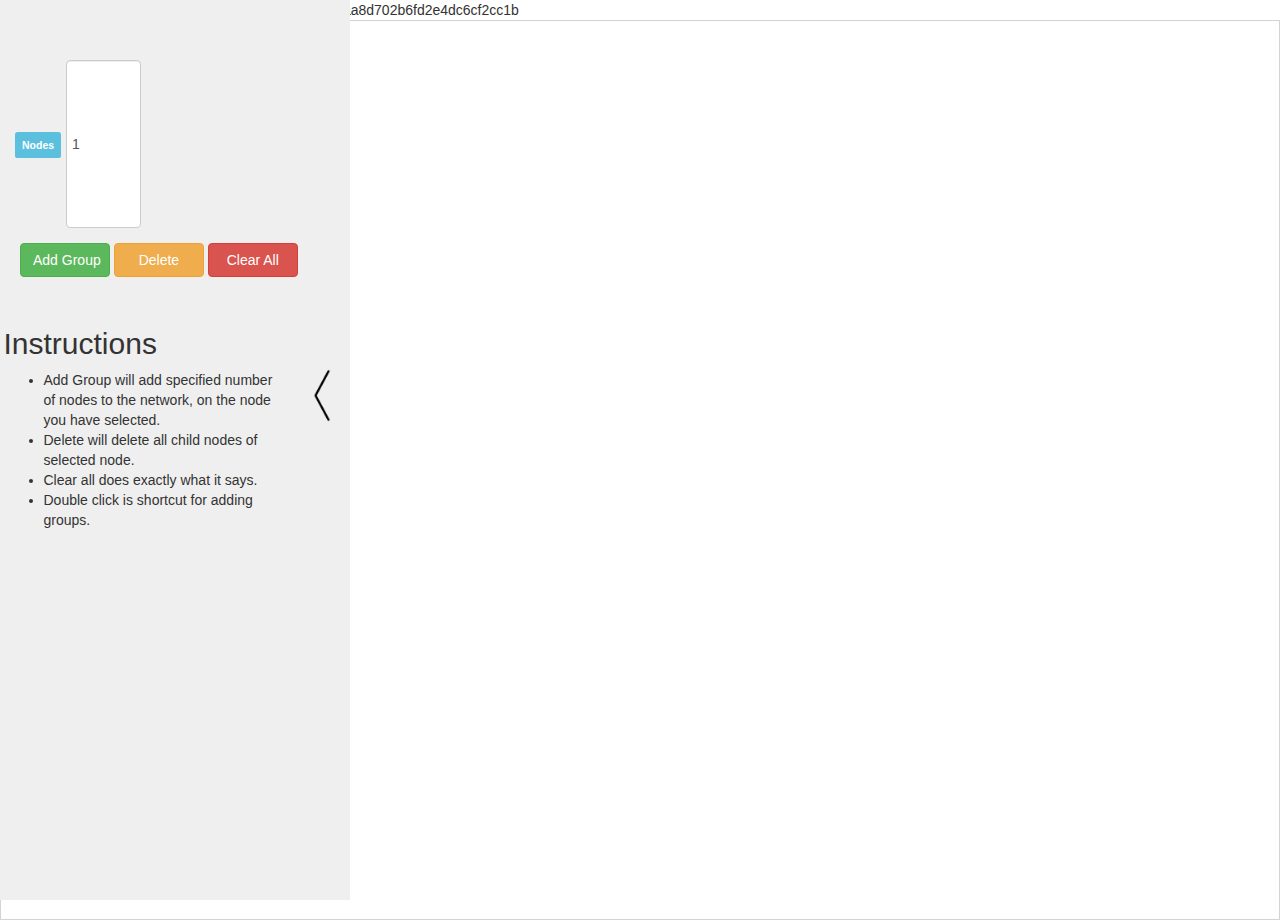
==== commit 14dda014: "Cleaned up a function and test commandline git" ====
--- a/index.html
+++ b/index.html
@@ -1,3 +1,4 @@
+<<<<<<< HEAD
 <!doctype html>
 <html>
 <head>
@@ -50,3 +51,57 @@
     </script>    
 </body>
 </html>
+=======
+<!doctype html>
+<html>
+<head>
+  <title>Network | Basic usage</title>
+    <script type="text/javascript" src="vis-network.min.js"></script>
+    <link href="styles/vis-network.min.css" rel="stylesheet" type="text/css" />
+    <link rel="stylesheet" type="text/css" href="styles/mycss.css"> 
+    <link rel="stylesheet" type="text/css" href="styles/bootstrap.css">
+    <script src="https://ajax.googleapis.com/ajax/libs/jquery/3.2.1/jquery.min.js"></script>
+</head>
+<body>  
+    <div id="mySidenav" class="sidenav">
+        <table>
+            <tbody>
+                <tr>
+                    <div class="container" id="inputDialogue">                                         
+                        <span class="label label-info" id="label">Nodes</span><input type="number" class="form-control" name="nodeCount" value="1" min="1" max="100" id="nodeCount">
+                        <br> <input type="button" name="addGroup" id="addgroup" value="Add Group" class="btn btn-success custom" onclick="addGroup()">                      
+                        <input type="button" name="deleteGroup" value="Delete" class="btn btn-warning custom" onclick="deleteGroup()">
+                        <input type="button" name="clear" value="Clear All" class = "btn btn-danger custom" onclick="clearAll()"><br><br>                 
+                        <div id="instructions">
+                            <h2>Instructions</h2>
+                            <ul id="instructions-list">
+                                <li>Add Group will add specified number of nodes to the network, on the node you have selected.</li>
+                                <li>Delete will delete all child nodes of selected node.</li>
+                                <li>Clear all does exactly what it says.</li>
+                                <li>Double click is shortcut for adding groups.</li>
+                            </ul>    
+                        </div>                                       
+                    </div>
+                </tr>
+            </tbody>
+        </table>
+        <div onclick="closeNav()" id="closeBtn" onmouseover="" style="cursor:pointer;">
+            <img src="images/close.ico" alt="n/a">
+        </div>
+    </div>
+    <span onclick="openNav()" id="openBtn" onmouseover="" style="cursor:pointer;" ><img src="images/open.png" alt="n/a"></span> 
+    <div id="mynetwork" style="background-color:white"></div>    
+    
+    <script type="text/javascript" src="network.js?2"></script> 
+    <script> //just the nav window open close
+        function openNav(){
+            document.getElementById('mySidenav').style.width = '350px';
+        }
+        function closeNav(){
+            document.getElementById('mySidenav').style.width = '0px';
+        }
+        openNav();
+    </script>    
+</body>
+</html>
+>>>>>>> f7a4d8e74f312054aa8d702b6fd2e4dc6cf2cc1b
--- a/styles/mycss.css
+++ b/styles/mycss.css
@@ -1,3 +1,4 @@
+<<<<<<< HEAD
 h2{
     padding-left:25px;
 }
@@ -92,4 +93,100 @@
 img{
     width:40%;
     height:40%;
+=======
+h2{
+    padding-left:25px;
+}
+html{
+    height:100%;
+}
+.home {
+    text-decoration: none;
+}   
+#mynetwork {
+    width: 100%;
+    height: 100%;
+    border: 1px solid lightgray;
+    position: absolute;
+    margin-left: auto;
+    margin-right: auto;
+}   
+p {
+    text-align: center;
+    font-size: 24px;
+    font-family: Helvetica Neue,Helvetica,Arial,sans-serif;
+}
+#instructions{
+    position:absolute;
+    bottom:40%;
+    left:1%;
+}
+.hidden{
+    display:none;
+}
+.visible{
+    display:block;
+}
+#nodeCount{
+    padding-left:5px;
+    margin-left:5px;
+    margin-bottom:15px;
+    width:75px;
+    display:inline-block;
+}
+#info{
+    margin-bottom:6px;
+}
+ul{
+    width:275px;
+    overflow: inherit;
+}
+#editLabel{
+    padding-top:5px;
+}
+#label{
+    padding:7px;
+}
+#addgroup{
+    margin-left:5px;
+}
+.sidenav{
+    height:100%;
+    width:0;
+    position:fixed;
+    z-index:3;
+    top:0;
+    left:0;
+    background-color:#efefef;
+    overflow: hidden;
+    padding-top:60px;
+    transition:0.5s;
+}
+.custom{
+    width:90px;
+}
+.sidenav table{
+    transition:0.3s;
+}
+.sidenav #closeBtn{
+    position:absolute;
+    top:41%;
+    right:2px;
+    font-size: 36px;
+    width:15%;
+}
+.sidenav img{
+    width:100%;
+}
+#openBtn{
+    z-index:2;
+    top:45%;
+    left:0;
+    display:inline-block;
+    position: absolute;
+}
+img{
+    width:40%;
+    height:40%;
+>>>>>>> f7a4d8e74f312054aa8d702b6fd2e4dc6cf2cc1b
 }--- a/styles/mycss.css
+++ b/styles/mycss.css
@@ -1,3 +1,4 @@
+<<<<<<< HEAD
 h2{
     padding-left:25px;
 }
@@ -92,4 +93,100 @@
 img{
     width:40%;
     height:40%;
+=======
+h2{
+    padding-left:25px;
+}
+html{
+    height:100%;
+}
+.home {
+    text-decoration: none;
+}   
+#mynetwork {
+    width: 100%;
+    height: 100%;
+    border: 1px solid lightgray;
+    position: absolute;
+    margin-left: auto;
+    margin-right: auto;
+}   
+p {
+    text-align: center;
+    font-size: 24px;
+    font-family: Helvetica Neue,Helvetica,Arial,sans-serif;
+}
+#instructions{
+    position:absolute;
+    bottom:40%;
+    left:1%;
+}
+.hidden{
+    display:none;
+}
+.visible{
+    display:block;
+}
+#nodeCount{
+    padding-left:5px;
+    margin-left:5px;
+    margin-bottom:15px;
+    width:75px;
+    display:inline-block;
+}
+#info{
+    margin-bottom:6px;
+}
+ul{
+    width:275px;
+    overflow: inherit;
+}
+#editLabel{
+    padding-top:5px;
+}
+#label{
+    padding:7px;
+}
+#addgroup{
+    margin-left:5px;
+}
+.sidenav{
+    height:100%;
+    width:0;
+    position:fixed;
+    z-index:3;
+    top:0;
+    left:0;
+    background-color:#efefef;
+    overflow: hidden;
+    padding-top:60px;
+    transition:0.5s;
+}
+.custom{
+    width:90px;
+}
+.sidenav table{
+    transition:0.3s;
+}
+.sidenav #closeBtn{
+    position:absolute;
+    top:41%;
+    right:2px;
+    font-size: 36px;
+    width:15%;
+}
+.sidenav img{
+    width:100%;
+}
+#openBtn{
+    z-index:2;
+    top:45%;
+    left:0;
+    display:inline-block;
+    position: absolute;
+}
+img{
+    width:40%;
+    height:40%;
+>>>>>>> f7a4d8e74f312054aa8d702b6fd2e4dc6cf2cc1b
 }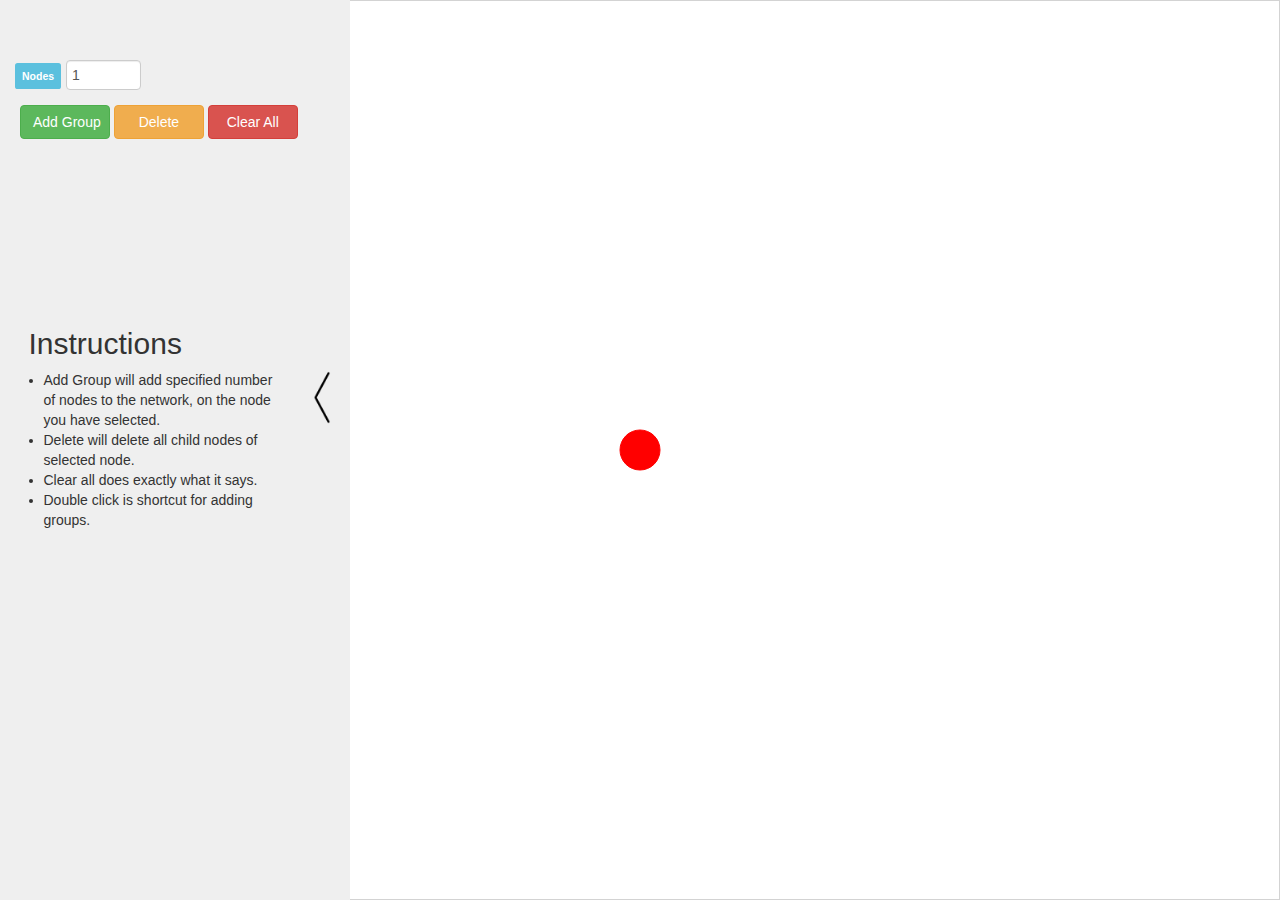
==== commit d22497a6: "Fixed issue with first attempt at merge" ====
--- a/index.html
+++ b/index.html
@@ -1,4 +1,3 @@
-<<<<<<< HEAD
 <!doctype html>
 <html>
 <head>
@@ -51,57 +50,3 @@
     </script>    
 </body>
 </html>
-=======
-<!doctype html>
-<html>
-<head>
-  <title>Network | Basic usage</title>
-    <script type="text/javascript" src="vis-network.min.js"></script>
-    <link href="styles/vis-network.min.css" rel="stylesheet" type="text/css" />
-    <link rel="stylesheet" type="text/css" href="styles/mycss.css"> 
-    <link rel="stylesheet" type="text/css" href="styles/bootstrap.css">
-    <script src="https://ajax.googleapis.com/ajax/libs/jquery/3.2.1/jquery.min.js"></script>
-</head>
-<body>  
-    <div id="mySidenav" class="sidenav">
-        <table>
-            <tbody>
-                <tr>
-                    <div class="container" id="inputDialogue">                                         
-                        <span class="label label-info" id="label">Nodes</span><input type="number" class="form-control" name="nodeCount" value="1" min="1" max="100" id="nodeCount">
-                        <br> <input type="button" name="addGroup" id="addgroup" value="Add Group" class="btn btn-success custom" onclick="addGroup()">                      
-                        <input type="button" name="deleteGroup" value="Delete" class="btn btn-warning custom" onclick="deleteGroup()">
-                        <input type="button" name="clear" value="Clear All" class = "btn btn-danger custom" onclick="clearAll()"><br><br>                 
-                        <div id="instructions">
-                            <h2>Instructions</h2>
-                            <ul id="instructions-list">
-                                <li>Add Group will add specified number of nodes to the network, on the node you have selected.</li>
-                                <li>Delete will delete all child nodes of selected node.</li>
-                                <li>Clear all does exactly what it says.</li>
-                                <li>Double click is shortcut for adding groups.</li>
-                            </ul>    
-                        </div>                                       
-                    </div>
-                </tr>
-            </tbody>
-        </table>
-        <div onclick="closeNav()" id="closeBtn" onmouseover="" style="cursor:pointer;">
-            <img src="images/close.ico" alt="n/a">
-        </div>
-    </div>
-    <span onclick="openNav()" id="openBtn" onmouseover="" style="cursor:pointer;" ><img src="images/open.png" alt="n/a"></span> 
-    <div id="mynetwork" style="background-color:white"></div>    
-    
-    <script type="text/javascript" src="network.js?2"></script> 
-    <script> //just the nav window open close
-        function openNav(){
-            document.getElementById('mySidenav').style.width = '350px';
-        }
-        function closeNav(){
-            document.getElementById('mySidenav').style.width = '0px';
-        }
-        openNav();
-    </script>    
-</body>
-</html>
->>>>>>> f7a4d8e74f312054aa8d702b6fd2e4dc6cf2cc1b
--- a/styles/mycss.css
+++ b/styles/mycss.css
@@ -1,4 +1,3 @@
-<<<<<<< HEAD
 h2{
     padding-left:25px;
 }
@@ -93,100 +92,4 @@
 img{
     width:40%;
     height:40%;
-=======
-h2{
-    padding-left:25px;
-}
-html{
-    height:100%;
-}
-.home {
-    text-decoration: none;
-}   
-#mynetwork {
-    width: 100%;
-    height: 100%;
-    border: 1px solid lightgray;
-    position: absolute;
-    margin-left: auto;
-    margin-right: auto;
-}   
-p {
-    text-align: center;
-    font-size: 24px;
-    font-family: Helvetica Neue,Helvetica,Arial,sans-serif;
-}
-#instructions{
-    position:absolute;
-    bottom:40%;
-    left:1%;
-}
-.hidden{
-    display:none;
-}
-.visible{
-    display:block;
-}
-#nodeCount{
-    padding-left:5px;
-    margin-left:5px;
-    margin-bottom:15px;
-    width:75px;
-    display:inline-block;
-}
-#info{
-    margin-bottom:6px;
-}
-ul{
-    width:275px;
-    overflow: inherit;
-}
-#editLabel{
-    padding-top:5px;
-}
-#label{
-    padding:7px;
-}
-#addgroup{
-    margin-left:5px;
-}
-.sidenav{
-    height:100%;
-    width:0;
-    position:fixed;
-    z-index:3;
-    top:0;
-    left:0;
-    background-color:#efefef;
-    overflow: hidden;
-    padding-top:60px;
-    transition:0.5s;
-}
-.custom{
-    width:90px;
-}
-.sidenav table{
-    transition:0.3s;
-}
-.sidenav #closeBtn{
-    position:absolute;
-    top:41%;
-    right:2px;
-    font-size: 36px;
-    width:15%;
-}
-.sidenav img{
-    width:100%;
-}
-#openBtn{
-    z-index:2;
-    top:45%;
-    left:0;
-    display:inline-block;
-    position: absolute;
-}
-img{
-    width:40%;
-    height:40%;
->>>>>>> f7a4d8e74f312054aa8d702b6fd2e4dc6cf2cc1b
 }